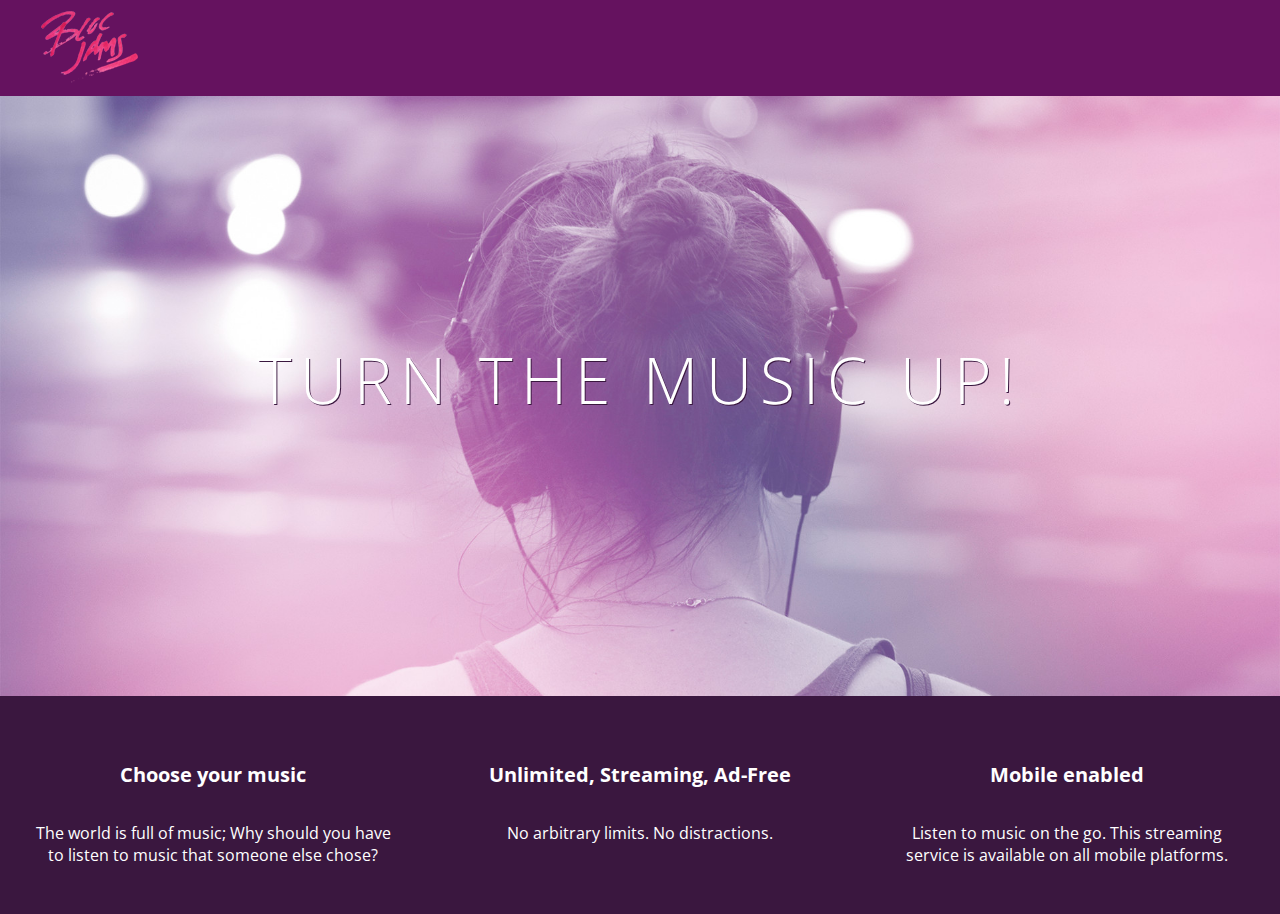
==== index.html @ bdddf175 "Checkpoint 7 Styles: completed." ====
<!DOCTYPE html>
<html>
    <head>
        <title> Bloc Jams </title>
        <link rel="stylesheet" type="text/css" href="http://fonts.googleapis.com/css?family=Open+Sans:400,800,600,700,300">
        <link rel=stylesheet type="text/css" href="http://code.ionicframework.com/ionicons/2.0.1/css/ionicons.min.css">
        <link rel="stylesheet" type="text/css" href="styles/normalize.css">
        <link rel="stylesheet" type="text/css" href="styles/main.css">
    </head>
    <body class="landing">
    <nav class="navbar"><!-- navigation bar -->
        <img src="assets/images/bloc_jams_logo.png" alt="bloc jams logo" class="logo">
    </nav>
    <section class="hero-content"><!-- hero content --> 
        <h1 class="hero-title"> Turn the music up! </h1>
    </section>
    <section class="selling-points"><!-- selling points -->
        <div class="point">
            <span class="ion-music-note"></span>
            <h5 class="point-title"> Choose your music </h5>
            <p class="point-description"> The world is full of music; Why should you have to listen to music that someone else chose? </p>
        </div>
        <div class="point">
            <span class="ion-radio-waves"></span>
            <h5 class="point-title"> Unlimited, Streaming, Ad-Free</h5>
            <p class="point-description"> No arbitrary limits. No distractions.</p>
        </div>
        <div class="point">
            <span class="ion-iphone"></span>
            <h5 class="point-title"> Mobile enabled</h5>
            <p class="point-description"> Listen to music on the go. This streaming service is available on all mobile platforms.</p>
        </div>
    </section>
    </body>
</html>
---- styles/main.css ----
html { 
    height: 100%;
    font-size: 100%;
}

body {
    font-family: 'Open Sans';
    color: white;
    min-height: 100%;
}

body.landing {
    background-color: rgb(58,23,63);
}

.navbar {
    padding: 0.5rem;
    background-color: rgb(101,18,95);
}

.navbar .logo {
    position: relative;
    left: 2rem;
}

.hero-content {
    position: relative;
    min-height: 600px;
    background-image: url(../assets/images/bloc_jams_bg.jpg);
    background-repeat: no-repeat;
    background-position: center center;
    background-size: cover;
}

.hero-content .hero-title {
    position: absolute;
    top: 40%;
    -webkit-transform: translateY(-50%);
    -moz-transform: translateY(-50%);
    -ms-transform: translateY(-50%);
    transform: translateY(-50%);
    width: 100%;                    
    text-align: center;             
    font-size: 4rem;                
    font-weight: 300;               
    text-transform: uppercase;      
    letter-spacing: 0.5rem;         
    text-shadow: 1px 1px 0px rgb(58,23,63);
}

.selling-points {
     position: relative;
     display: table;
     width: 100%;
     -webkit-box-sizing: border-box;
     -moz-box-sizing: border-box;
     box-sizing: border-box;
 }
 
 .point {
     display: table-cell;
     position: relative;
     width: 33.3%;
     padding: 2rem;
     text-align: center;
 }
 
 .point .point-title {
     font-size: 1.25rem;
 }
 
 .ion-music-note,
 .ion-radio-waves,
 .ion-iphone {
     color: rgb(233,50,117);
     font-size: 5rem;
 }
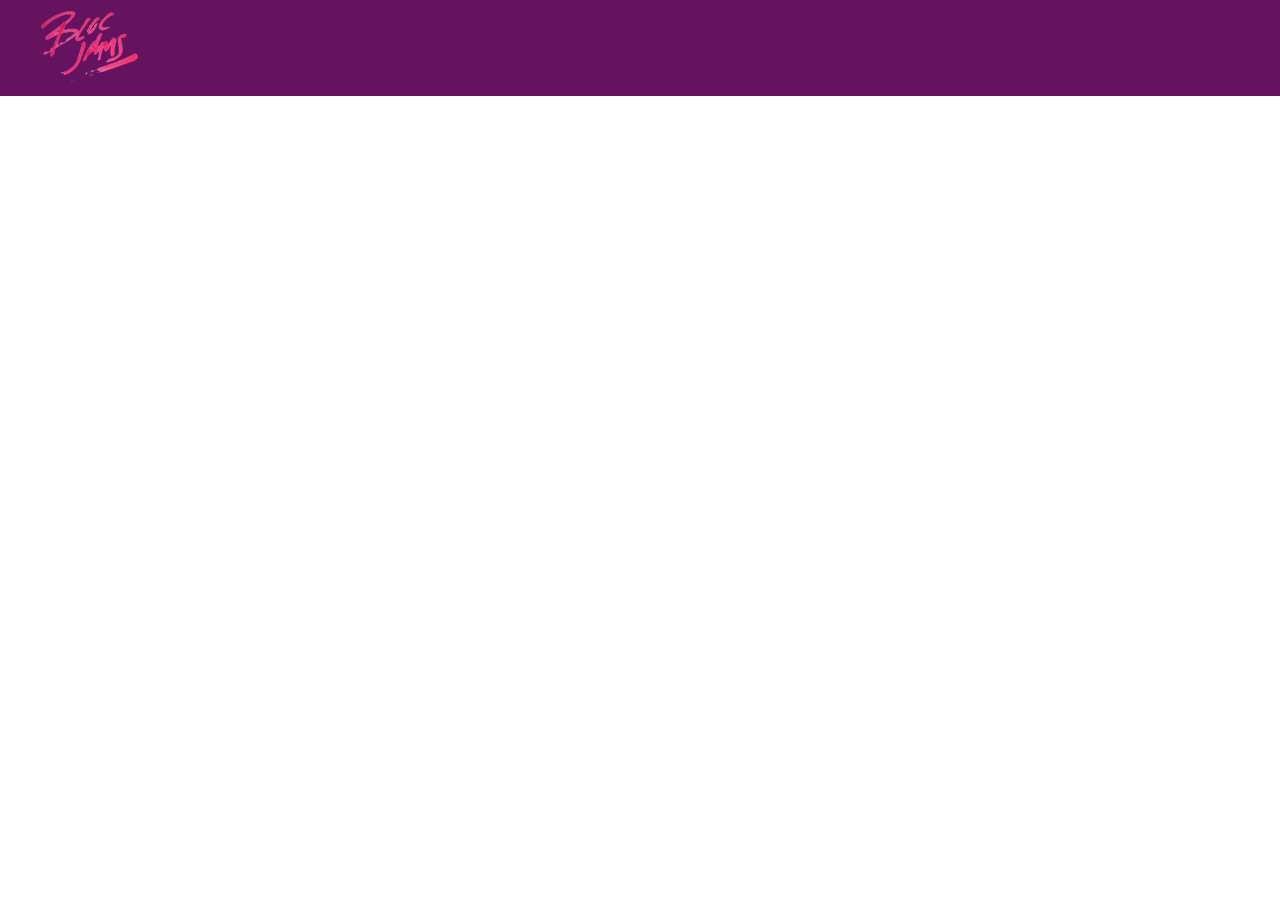
==== commit 7af4cf7e: "Assignment 8: Media Queries complete" ====
--- a/index.html
+++ b/index.html
@@ -2,10 +2,12 @@
 <html>
     <head>
         <title> Bloc Jams </title>
+        <meta name="viewport" content="width=device-width, initial-scale=1">
         <link rel="stylesheet" type="text/css" href="http://fonts.googleapis.com/css?family=Open+Sans:400,800,600,700,300">
         <link rel=stylesheet type="text/css" href="http://code.ionicframework.com/ionicons/2.0.1/css/ionicons.min.css">
         <link rel="stylesheet" type="text/css" href="styles/normalize.css">
         <link rel="stylesheet" type="text/css" href="styles/main.css">
+        <link rel="stylesheet" type="text/css" href="styles/landing.css">
     </head>
     <body class="landing">
     <nav class="navbar"><!-- navigation bar -->
@@ -14,18 +16,18 @@
     <section class="hero-content"><!-- hero content --> 
         <h1 class="hero-title"> Turn the music up! </h1>
     </section>
-    <section class="selling-points"><!-- selling points -->
-        <div class="point">
+    <section class="selling-points container clearfix"><!-- selling points -->
+        <div class="point column third">
             <span class="ion-music-note"></span>
             <h5 class="point-title"> Choose your music </h5>
             <p class="point-description"> The world is full of music; Why should you have to listen to music that someone else chose? </p>
         </div>
-        <div class="point">
+        <div class="point column third">
             <span class="ion-radio-waves"></span>
             <h5 class="point-title"> Unlimited, Streaming, Ad-Free</h5>
             <p class="point-description"> No arbitrary limits. No distractions.</p>
         </div>
-        <div class="point">
+        <div class="point column third">
             <span class="ion-iphone"></span>
             <h5 class="point-title"> Mobile enabled</h5>
             <p class="point-description"> Listen to music on the go. This streaming service is available on all mobile platforms.</p>
--- a/styles/main.css
+++ b/styles/main.css
@@ -1,3 +1,9 @@
+*, *::before, *::after {
+     -moz-box-sizing: border-box;
+     -webkit-box-sizing: border-box;
+     box-sizing: border-box;
+}
+
 html { 
     height: 100%;
     font-size: 100%;
@@ -9,69 +15,48 @@
     min-height: 100%;
 }
 
-body.landing {
-    background-color: rgb(58,23,63);
-}
-
 .navbar {
     padding: 0.5rem;
     background-color: rgb(101,18,95);
 }
 
-.navbar .logo {
+.navbar > .logo {
     position: relative;
     left: 2rem;
 }
 
-.hero-content {
-    position: relative;
-    min-height: 600px;
-    background-image: url(../assets/images/bloc_jams_bg.jpg);
-    background-repeat: no-repeat;
-    background-position: center center;
-    background-size: cover;
+.container {
+    margin: 0 auto;
+    max-width: 64rem;
 }
 
-.hero-content .hero-title {
-    position: absolute;
-    top: 40%;
-    -webkit-transform: translateY(-50%);
-    -moz-transform: translateY(-50%);
-    -ms-transform: translateY(-50%);
-    transform: translateY(-50%);
-    width: 100%;                    
-    text-align: center;             
-    font-size: 4rem;                
-    font-weight: 300;               
-    text-transform: uppercase;      
-    letter-spacing: 0.5rem;         
-    text-shadow: 1px 1px 0px rgb(58,23,63);
+@media (min-width 640px;) {
+    html { font-size: 112%; }
+    
+    .column {
+        float: left;
+        padding-left: 1rem;
+        padding-right: 1rem;
+     }
+
+     .column.full { width: 100%; }
+     .column.two-thirds { width: 66.7%; }
+     .column.half { width: 50%; }
+     .column.third { width: 33.3%; }
+     .column.fourth { width: 25%; }
+     .column.flow-opposite { float: right; } 
+    
+     .clearfix::before,
+     .clearfix::after {
+        content: " ";
+        display: table;
+    }
+
+     .clearfix::after {
+    clear: both;
+    } 
 }
 
-.selling-points {
-     position: relative;
-     display: table;
-     width: 100%;
-     -webkit-box-sizing: border-box;
-     -moz-box-sizing: border-box;
-     box-sizing: border-box;
- }
- 
- .point {
-     display: table-cell;
-     position: relative;
-     width: 33.3%;
-     padding: 2rem;
-     text-align: center;
- }
- 
- .point .point-title {
-     font-size: 1.25rem;
- }
- 
- .ion-music-note,
- .ion-radio-waves,
- .ion-iphone {
-     color: rgb(233,50,117);
-     font-size: 5rem;
- }+@media (min-width 1024px;) {
+    html { font-size: 120% }
+}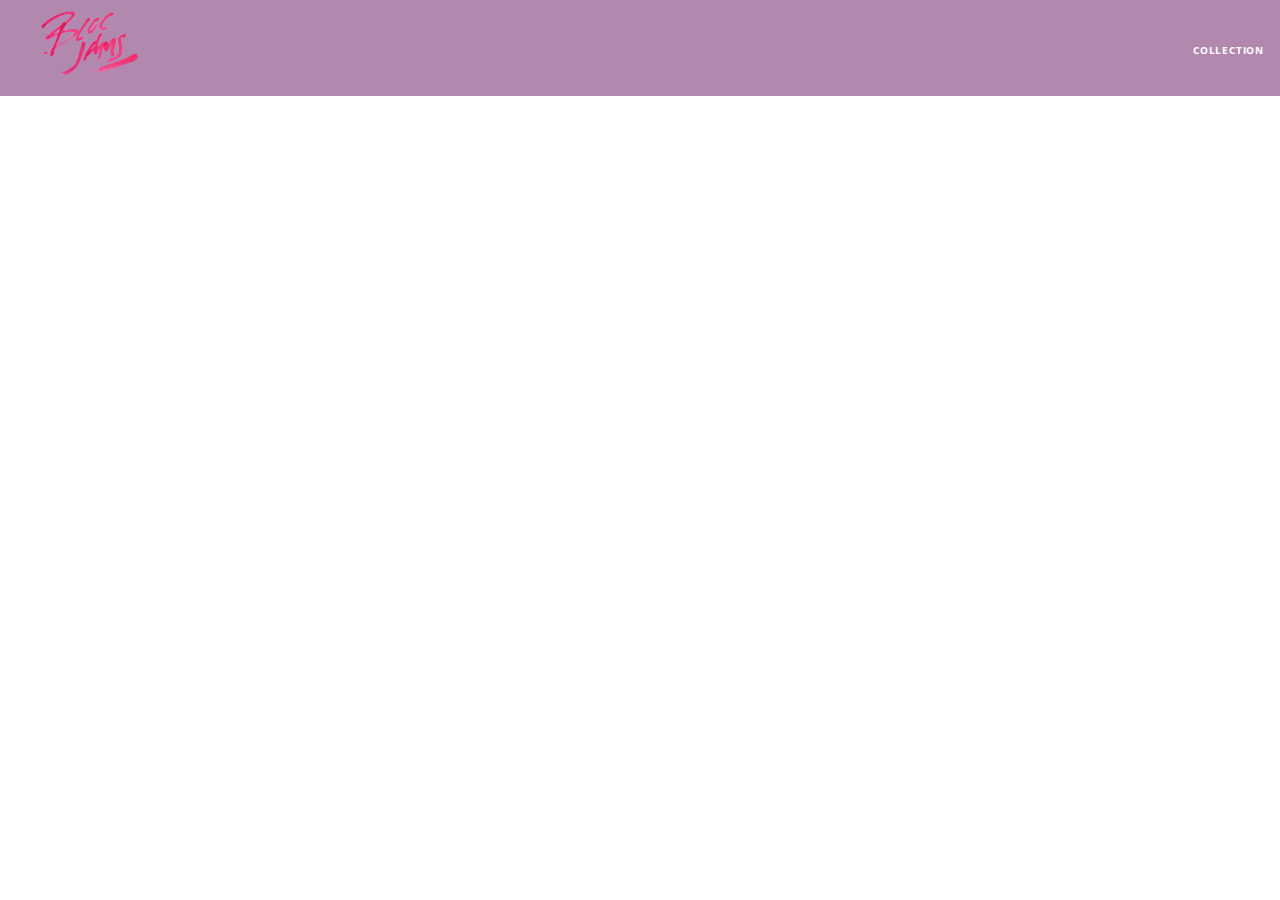
==== commit a694a2bc: "Checkpoint 9: Collections complete." ====
--- a/index.html
+++ b/index.html
@@ -11,7 +11,12 @@
     </head>
     <body class="landing">
     <nav class="navbar"><!-- navigation bar -->
-        <img src="assets/images/bloc_jams_logo.png" alt="bloc jams logo" class="logo">
+        <a href="index.html" class="logo">
+            <img src="assets/images/bloc_jams_logo.png" alt="bloc jams logo">
+        </a>
+         <div class="links-container">
+             <a href="collection.html" class="navbar-link">collection</a>
+         </div>
     </nav>
     <section class="hero-content"><!-- hero content --> 
         <h1 class="hero-title"> Turn the music up! </h1>
--- a/styles/main.css
+++ b/styles/main.css
@@ -16,14 +16,47 @@
 }
 
 .navbar {
+    position: relative;
     padding: 0.5rem;
-    background-color: rgb(101,18,95);
+    background-color: rgb(101,18,95,0.5);
+    z-index: 1;
 }
 
 .navbar > .logo {
     position: relative;
     left: 2rem;
+    cursor: pointer;
 }
+
+.navbar .links-container {
+    display: table;
+    position: absolute;
+    top: 0;
+    right: 0;
+    height: 100px;
+    color: white;
+    text-decoration: none;   
+}
+
+.links-container .navbar-link {
+    display: table-cell;
+    position: relative;
+    height: 100%;
+    padding-left: 1rem;
+    padding-right: 1rem;
+    vertical-align: middle;
+    color: white;
+    font-size: 0.625rem;
+    letter-spacing: 0.05rem;
+    font-weight: 700;
+    text-transform: uppercase;
+    text-decoration: none;
+    cursor: pointer;
+ }
+ 
+.links-container .navbar-link:hover {
+    color: rgb(233,50,117);
+ }
 
 .container {
     margin: 0 auto;
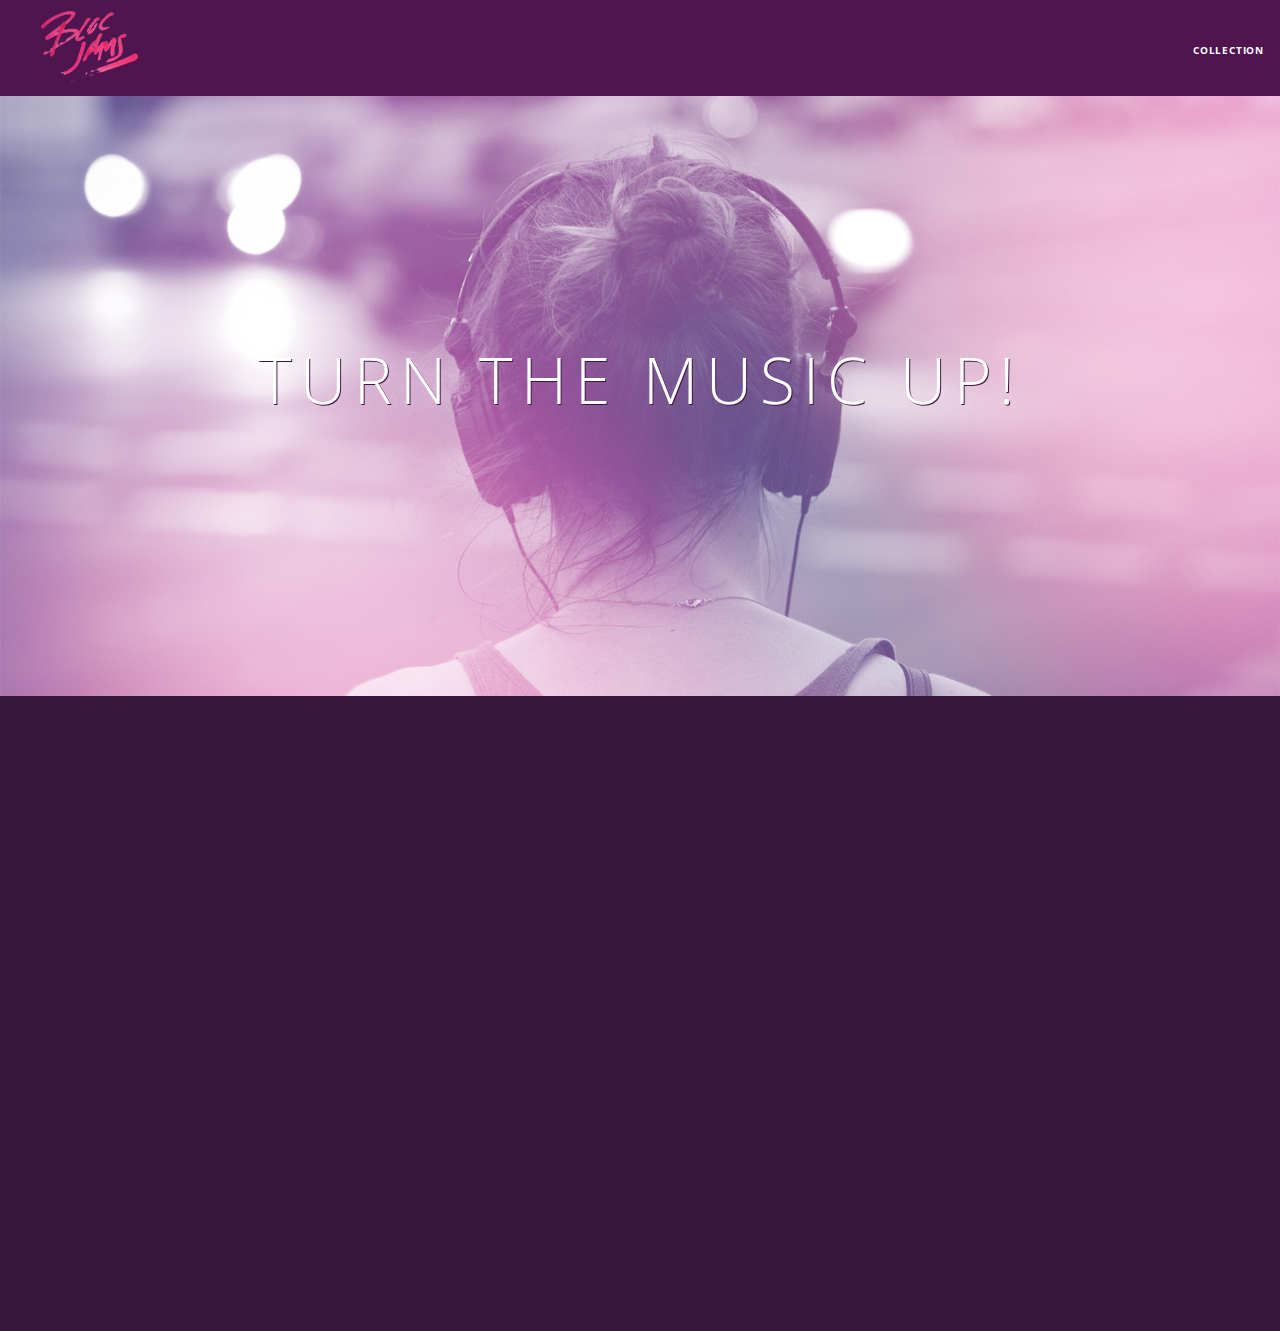
==== commit 32413abc: "Checkpoint 22: Complete" ====
--- a/index.html
+++ b/index.html
@@ -38,5 +38,8 @@
             <p class="point-description"> Listen to music on the go. This streaming service is available on all mobile platforms.</p>
         </div>
     </section>
+    
+    <script src="scripts/landing.js"></script>
+       
     </body>
 </html>
--- a/styles/main.css
+++ b/styles/main.css
@@ -63,6 +63,10 @@
     max-width: 64rem;
 }
 
+.container.narrow {
+    max-width: 56rem;
+ }
+
 @media (min-width 640px;) {
     html { font-size: 112%; }
     
@@ -81,7 +85,7 @@
     
      .clearfix::before,
      .clearfix::after {
-        content: " ";
+        content: "";
         display: table;
     }
 
--- a/styles/landing.css
+++ b/styles/landing.css
@@ -0,0 +1,58 @@
+ body.landing {
+     background-color: rgb(58,23,63);
+ }
+ 
+ .hero-content {
+     position: relative;
+     min-height: 600px;
+     background-image: url(../assets/images/bloc_jams_bg.jpg);
+     background-repeat: no-repeat;
+     background-position: center center;
+     background-size: cover;
+ }
+ 
+ .hero-content .hero-title {
+     position: absolute;
+     top: 40%;
+     -webkit-transform: translateY(-50%);
+     -moz-transform: translateY(-50%);
+     transform: translateY(-50%);
+     width: 100%;
+     text-align: center;
+     font-size: 4rem;
+     font-weight: 300;
+     text-transform: uppercase;
+     letter-spacing: 0.5rem;
+     text-shadow: 1px 1px 0px rgb(58,23,63);
+ }
+ 
+ .selling-points {
+     position: relative;
+ }
+ 
+ .point {
+     position: relative;
+     padding: 2rem;
+     text-align: center;
+     opacity: 0;
+     -webkit-transform: scaleX(0.9) translateY(3rem);
+     -moz-transform: scaleX(0.9) translateY(3rem);
+     transform: scaleX(0.9) translateY(3rem);
+     -webkit-transition: all 0.25s ease-in-out;
+     -moz-transition: all 0.25s ease-in-out;
+     transition: all 0.25s ease-in-out;
+     -webkit-transition-delay: 0.2s;
+     -moz-transition-delay: 0.2s;
+     transition-delay: 0.2s;
+ }
+ 
+ .point .point-title {
+     font-size: 1.25rem;
+ }
+ 
+ .ion-music-note,
+ .ion-radio-waves,
+ .ion-iphone {
+     color: rgb(233,50,117);
+     font-size: 5rem;
+ }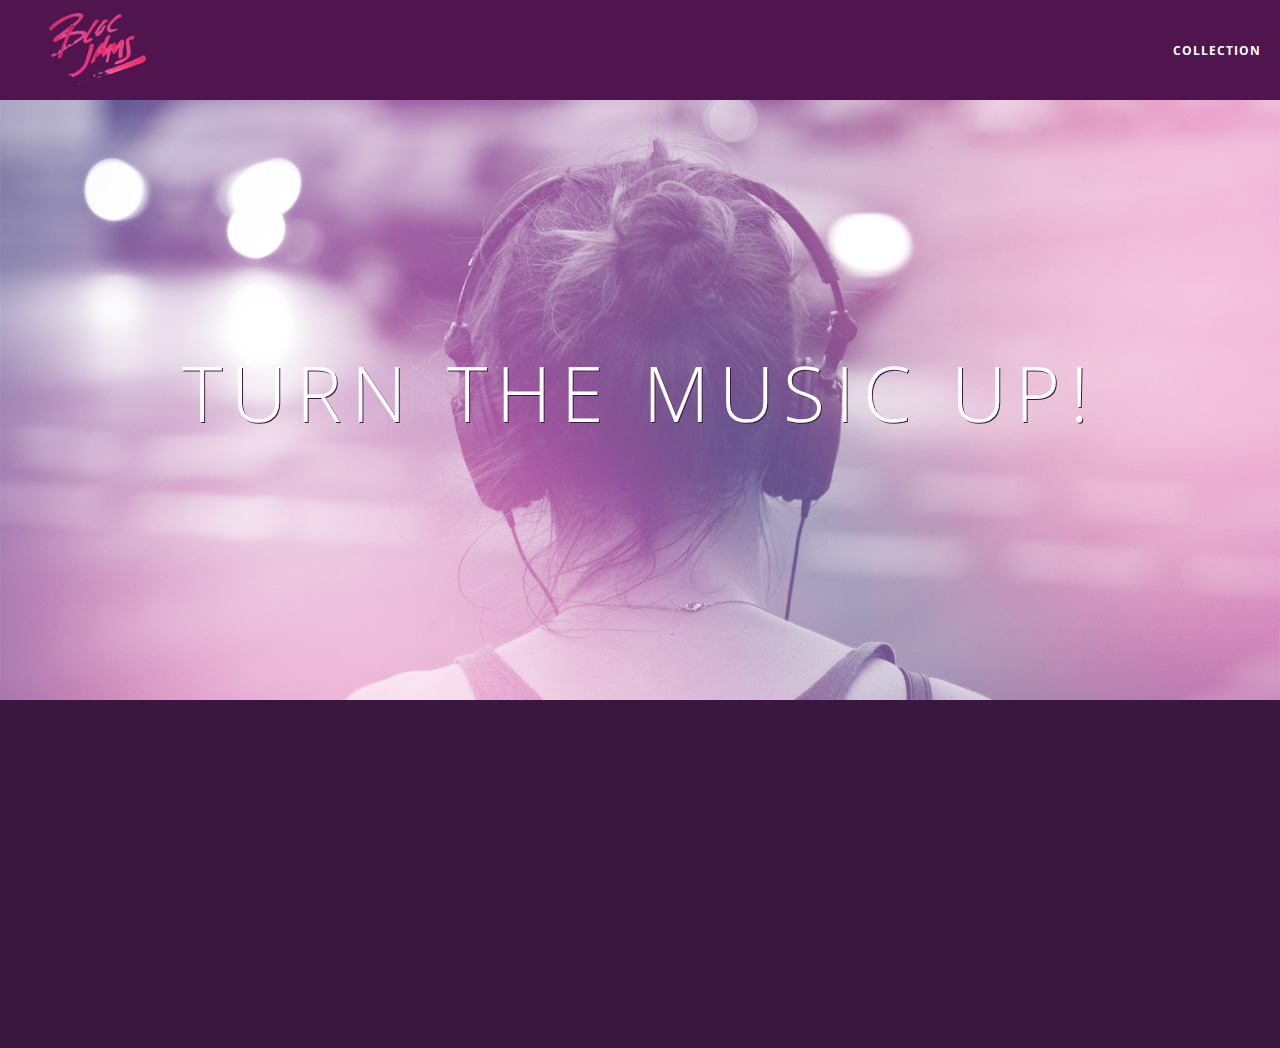
==== commit 537256dc: "Checkpoint 29: jQuery complete" ====
--- a/index.html
+++ b/index.html
@@ -39,7 +39,8 @@
         </div>
     </section>
     
+    <script src="https://code.jquery.com/jquery-2.1.3.min.js"></script>
     <script src="scripts/landing.js"></script>
-       
+     
     </body>
 </html>
--- a/styles/main.css
+++ b/styles/main.css
@@ -67,7 +67,7 @@
     max-width: 56rem;
  }
 
-@media (min-width 640px;) {
+@media (min-width: 640px) {
     html { font-size: 112%; }
     
     .column {
@@ -94,6 +94,6 @@
     } 
 }
 
-@media (min-width 1024px;) {
+@media (min-width: 1024px) {
     html { font-size: 120% }
 }